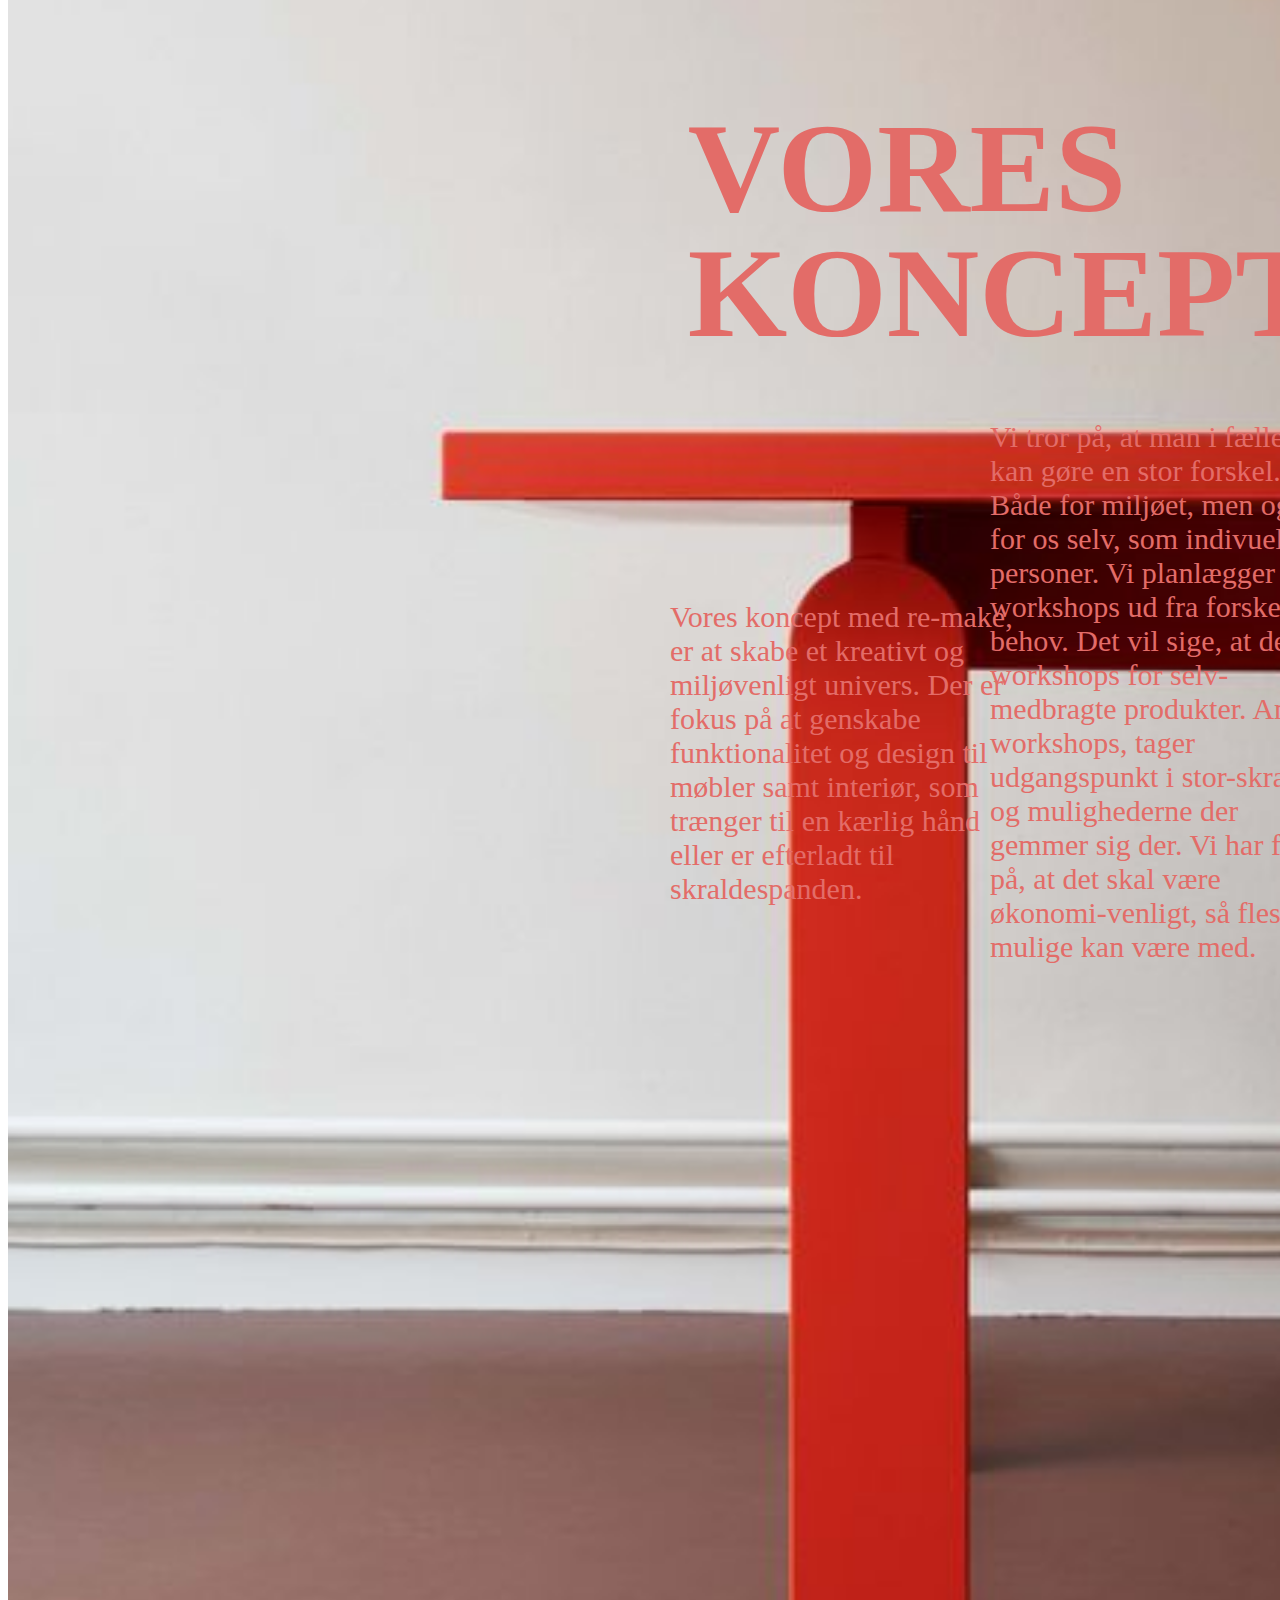
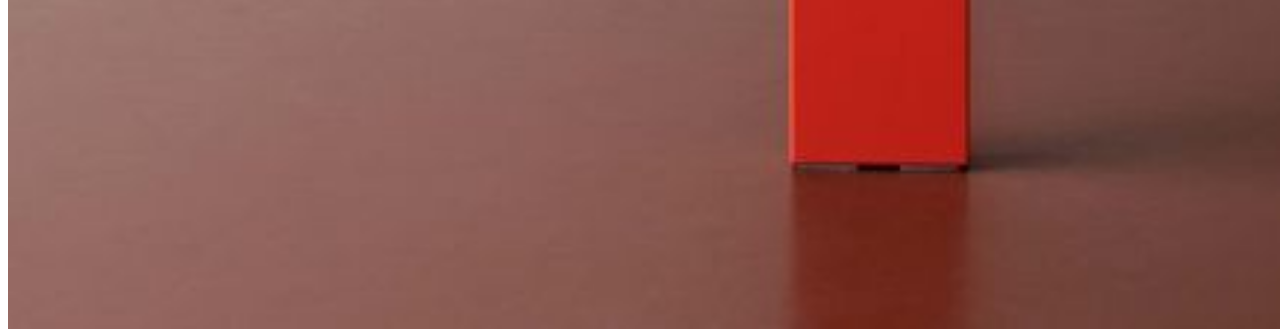
==== side1.html @ 9e84a9f4 "first commit" ====
<!DOCTYPE html>
<html lang="da">
<head>
    <meta charset="UTF-8">
    <meta name="viewport" content="width=device-width, initial-scale=1.0">
    <title>KONCEPT</title>
    <link rel="stylesheet" href="css/side1.css">
</head>

<body>

<div class="container" >
    <section class="left text-block">
  
        <h1>VORES KONCEPT</h1>

        <img src="img/red.jpg" alt="red" width="100%">

    </section>
</div>
    <section class="mid">
      

        <h2 class="mid2"></h2>
        
        <h2 class="bot">
            </h2>

    </section>

    <section class="right">
        
        <div class="container2">
            <img id="skrald" src="img/storskrald.webp" alt="skrald">
          </div>
    
          <div class="container3">
            <img id="stol" src="img/sit.jpg" alt="chairs">
          </div>
    

          <div class="container4">
          <div class="tekst-kasse">
            <p>Vores koncept med re-make, er at skabe et kreativt og miljøvenligt univers.
                Der er fokus på at genskabe funktionalitet og design til møbler samt interiør, som trænger til en kærlig hånd eller er efterladt til skraldespanden.
            </p>
          </div>
        </div>

        <div class="container5">
            <div class="tekst-kasse2">
                <p>
                    Vi tror på, at man i fælleskab kan gøre en stor forskel. 
                    Både for miljøet, men også for os selv, som indivuelle personer.
                    
                    Vi planlægger workshops ud fra forskellige behov.
                    Det vil sige, at der er workshops for selv-medbragte produkter.
                    Andre workshops, tager udgangspunkt i stor-skrald og mulighederne der gemmer sig der.
                    
                    Vi har fokus på, at det skal være økonomi-venligt, så flest mulige kan være med.
    
                </p>


            </div>

        </div>
    
    </section>


</body>
</html>
---- css/side1.css ----
body{
   
}


.container {
    position: absolute;
}


h1 {
    font-size: 8rem;
    position: relative;
    top: 35rem;
    left: 10rem;
    text-align: left;
    background: transparent;
    font-family: Impact, Haettenschweiler, 'Arial Narrow Bold', sans-serif;
    
    padding-left: 24%;

    position: relative;
    top: 0rem;
    left: 8rem;
    text-align: left;
    background: transparent;
    font-family: impact;
    line-height: 125px;
    padding-left: 50%;
    color: #e36c68;
}

img {
    width: 150%;
    margin-top: -75%;
}

h2 {

    margin-right: 100%;
}

.container2 {
    display: flex;
    justify-content: flex-end; /* Justerer innholdet til høyre */
  }
  
  #skrald {
    width: 500px;
    align-self: flex-end; /* Justerer bildet til høyre */
    margin-bottom: -15%;
    margin-right: 8%;
    
  }
  

  .container3 {
    display: flex;
    justify-content: flex-end; /* Justerer innholdet til høyre */
  }
  

  #stol {
    width: 500px;
    align-self: flex-end; /* Justerer bildet til høyre */
    margin-bottom: -25%;
    margin-right: 35%;
  }


.container4 {
display: flex;
justify-content: flex-end;

}
  .tekst-kasse {
    color: #e36c68;
    font-family: bodoni;
    font-size: 30px;
    padding: 30px; /* Legger til innvendig polstring */
    width: 350px; /* Angir bredden på kassen */
   position: absolute;
   top:60%;
   left: 50%;
  }
   

  
.container5 {
    display: flex;
    justify-content: flex-end;
    
    }
      .tekst-kasse2 {
        color: #e36c68;
        font-family: bodoni;
        font-size: 30px;
        padding: 30px; /* Legger til innvendig polstring */
        width: 350px; /* Angir bredden på kassen */
       position: absolute;
       top:40%;
       left: 75%;
      }
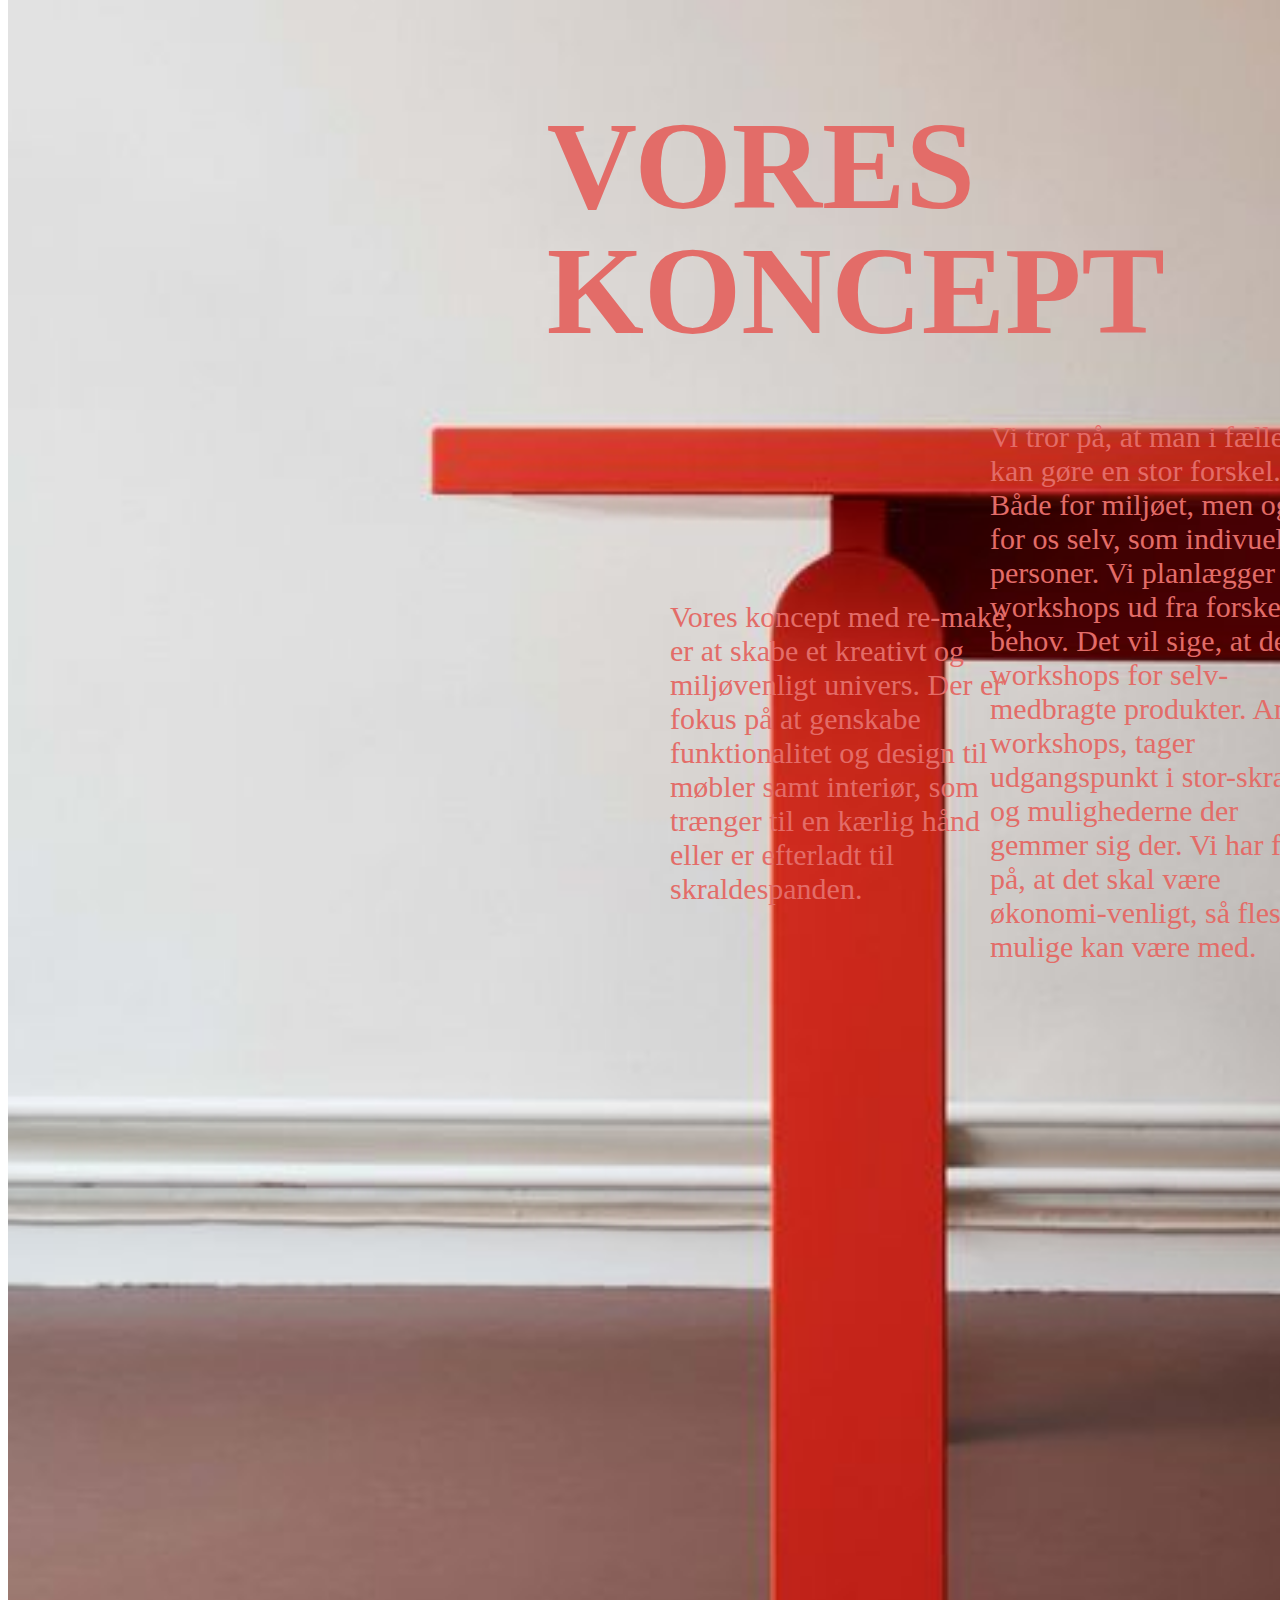
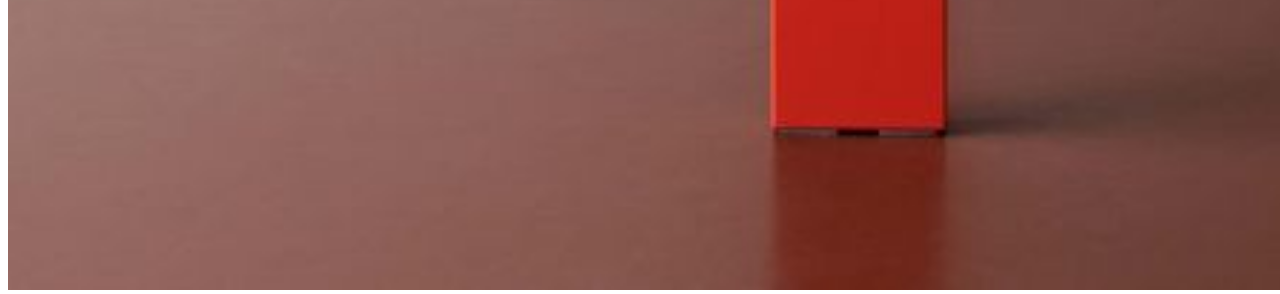
==== commit 5bc99a38: "update" ====
--- a/side1.html
+++ b/side1.html
@@ -14,7 +14,7 @@
   
         <h1>VORES KONCEPT</h1>
 
-        <img src="img/red.jpg" alt="red" width="100%">
+        <img src="img/red.jpg" alt="red">
 
     </section>
 </div>
--- a/css/side1.css
+++ b/css/side1.css
@@ -1,7 +1,3 @@
-body{
-   
-}
-
 
 .container {
     position: absolute;
@@ -9,19 +5,13 @@
 
 
 h1 {
-    font-size: 8rem;
+    font-size: 125px;
     position: relative;
-    top: 35rem;
-    left: 10rem;
     text-align: left;
     background: transparent;
     font-family: Impact, Haettenschweiler, 'Arial Narrow Bold', sans-serif;
-    
     padding-left: 24%;
-
     position: relative;
-    top: 0rem;
-    left: 8rem;
     text-align: left;
     background: transparent;
     font-family: impact;
